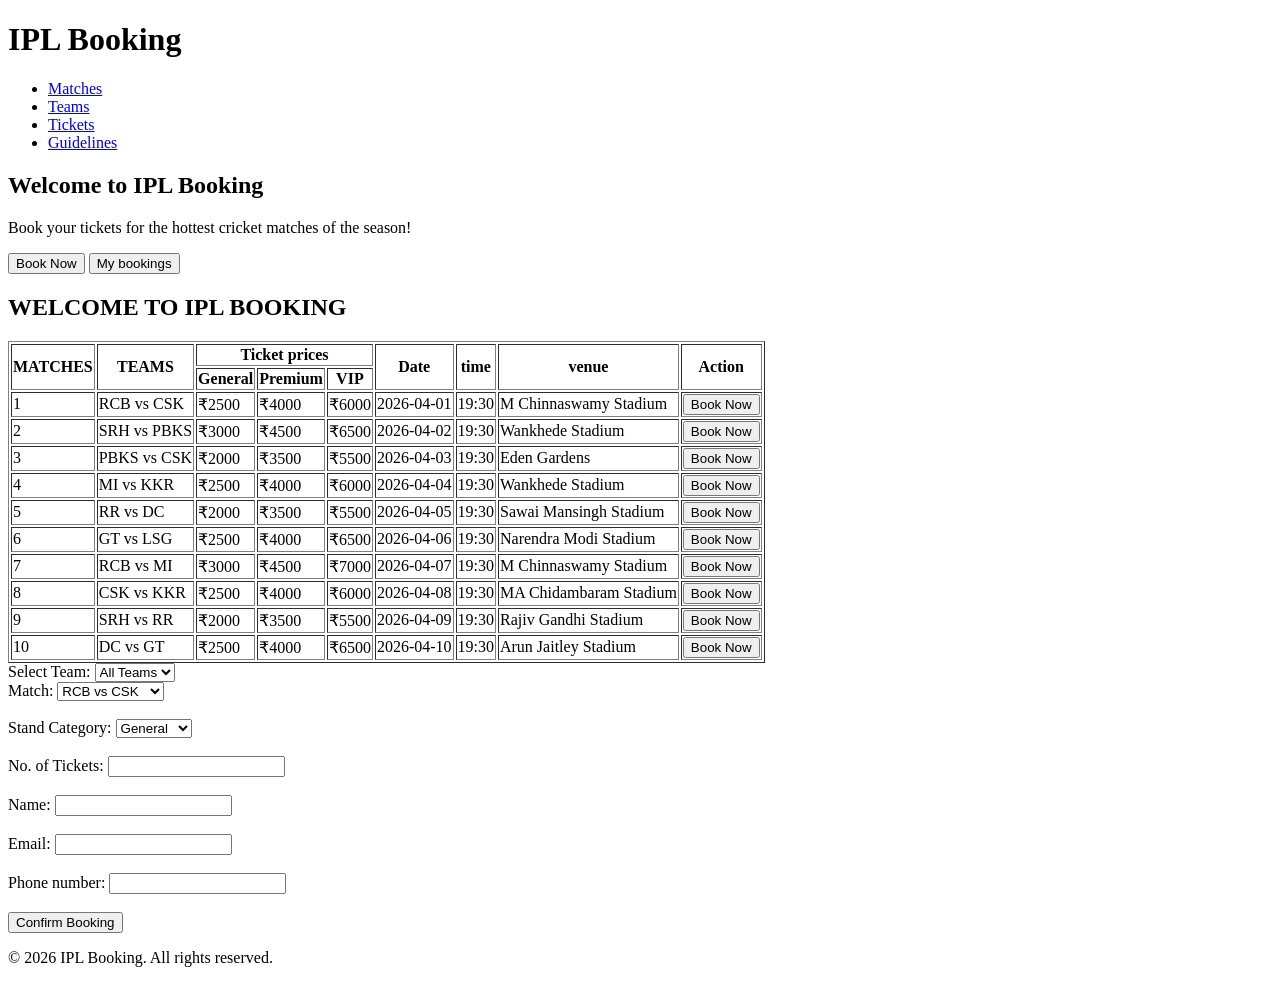
==== index.html @ 7f5c1f7e "Add files via upload" ====
<!DOCTYPE html>
<html lang="en">

<head>
    <meta charset="UTF-8">

    <meta name="viewport" content="width=device-width,
    initial-scale=1.0">

    <title>HOME | IPL Booking</title>
</head>

<body>

    <header>
        <h1>IPL Booking</h1>
    </header>

    <nav>
        <ul>
            <li><a href="matches.html">Matches</a></li>
            <li><a href="teams.html">Teams</a></li>
            <li><a href="tickets.html">Tickets</a></li>
            <li><a href="guidelines.html">Guidelines</a></li>
        </ul>
    </nav>

    <main>

        <div>

            <h2>Welcome to IPL Booking</h2>

            <p>
                Book your tickets for the hottest cricket matches of the season!
            </p>

            <button>Book Now</button>
            <button>My bookings</button>

            <h2>WELCOME TO IPL BOOKING</h2>

            <table border="1">

                <thead>

                    <tr>
                        <th rowspan="2">MATCHES</th>
                        <th rowspan="2">TEAMS</th>
                        <th colspan="3">Ticket prices</th>
                        <th rowspan="2">Date</th>
                        <th rowspan="2">time</th>
                        <th rowspan="2">venue</th>
                        <th rowspan="2">Action</th>
                    </tr>

                    <tr>
                        <th>General</th>
                        <th>Premium</th>
                        <th>VIP</th>
                    </tr>

                </thead>

                <tbody>

                    <tr>
                        <td>1</td>
                        <td>RCB vs CSK</td>
                        <td>₹2500</td>
                        <td>₹4000</td>
                        <td>₹6000</td>
                        <td>2026-04-01</td>
                        <td>19:30</td>
                        <td>M Chinnaswamy Stadium</td>
                        <td><button>Book Now</button></td>
                    </tr>

                    <tr>
                        <td>2</td>
                        <td>SRH vs PBKS</td>
                        <td>₹3000</td>
                        <td>₹4500</td>
                        <td>₹6500</td>
                        <td>2026-04-02</td>
                        <td>19:30</td>
                        <td>Wankhede Stadium</td>
                        <td><button>Book Now</button></td>
                    </tr>

                    <tr>
                        <td>3</td>
                        <td>PBKS vs CSK</td>
                        <td>₹2000</td>
                        <td>₹3500</td>
                        <td>₹5500</td>
                        <td>2026-04-03</td>
                        <td>19:30</td>
                        <td>Eden Gardens</td>
                        <td><button>Book Now</button></td>
                    </tr>

                    <tr>
                        <td>4</td>
                        <td>MI vs KKR</td>
                        <td>₹2500</td>
                        <td>₹4000</td>
                        <td>₹6000</td>
                        <td>2026-04-04</td>
                        <td>19:30</td>
                        <td>Wankhede Stadium</td>
                        <td><button>Book Now</button></td>
                    </tr>

                    <tr>
                        <td>5</td>
                        <td>RR vs DC</td>
                        <td>₹2000</td>
                        <td>₹3500</td>
                        <td>₹5500</td>
                        <td>2026-04-05</td>
                        <td>19:30</td>
                        <td>Sawai Mansingh Stadium</td>
                        <td><button>Book Now</button></td>
                    </tr>

                    <tr>
                        <td>6</td>
                        <td>GT vs LSG</td>
                        <td>₹2500</td>
                        <td>₹4000</td>
                        <td>₹6500</td>
                        <td>2026-04-06</td>
                        <td>19:30</td>
                        <td>Narendra Modi Stadium</td>
                        <td><button>Book Now</button></td>
                    </tr>

                    <tr>
                        <td>7</td>
                        <td>RCB vs MI</td>
                        <td>₹3000</td>
                        <td>₹4500</td>
                        <td>₹7000</td>
                        <td>2026-04-07</td>
                        <td>19:30</td>
                        <td>M Chinnaswamy Stadium</td>
                        <td><button>Book Now</button></td>
                    </tr>

                    <tr>
                        <td>8</td>
                        <td>CSK vs KKR</td>
                        <td>₹2500</td>
                        <td>₹4000</td>
                        <td>₹6000</td>
                        <td>2026-04-08</td>
                        <td>19:30</td>
                        <td>MA Chidambaram Stadium</td>
                        <td><button>Book Now</button></td>
                    </tr>

                    <tr>
                        <td>9</td>
                        <td>SRH vs RR</td>
                        <td>₹2000</td>
                        <td>₹3500</td>
                        <td>₹5500</td>
                        <td>2026-04-09</td>
                        <td>19:30</td>
                        <td>Rajiv Gandhi Stadium</td>
                        <td><button>Book Now</button></td>
                    </tr>

                    <tr>
                        <td>10</td>
                        <td>DC vs GT</td>
                        <td>₹2500</td>
                        <td>₹4000</td>
                        <td>₹6500</td>
                        <td>2026-04-10</td>
                        <td>19:30</td>
                        <td>Arun Jaitley Stadium</td>
                        <td><button>Book Now</button></td>
                    </tr>

                </tbody>

            </table>

            <form>

                <label for="team">Select Team:</label>

                <select id="team" name="team">

                    <option value="all">All Teams</option>
                    <option value="RCB">RCB</option>
                    <option value="CSK">CSK</option>
                    <option value="SRH">SRH</option>
                    <option value="PBKS">PBKS</option>
                    <option value="MI">MI</option>
                    <option value="KKR">KKR</option>
                    <option value="RR">RR</option>
                    <option value="DC">DC</option>
                    <option value="GT">GT</option>
                    <option value="LSG">LSG</option>

                </select>

            </form>

            <form action="/confirm" method="post">

                <label for="match">Match:</label>

                <select id="match" name="match">

                    <option value="01">RCB vs CSK</option>
                    <option value="02">SRH vs PBKS</option>
                    <option value="03">PBKS vs CSK</option>
                    <option value="04">MI vs KKR</option>
                    <option value="05">RR vs DC</option>
                    <option value="06">GT vs LSG</option>
                    <option value="07">RCB vs MI</option>
                    <option value="08">CSK vs KKR</option>
                    <option value="09">SRH vs RR</option>
                    <option value="10">DC vs GT</option>

                </select>

                <br><br>

                <label for="stand">Stand Category:</label>

                <select id="stand" name="stand">

                    <option value="general">General</option>
                    <option value="premium">Premium</option>
                    <option value="vip">VIP</option>

                </select>

                <br><br>

                <label for="tickets">No. of Tickets:</label>

                <input type="number"
                       id="tickets"
                       name="tickets"
                       min="1"
                       required>

                <br><br>

                <label for="name">Name:</label>

                <input type="text"
                       id="name"
                       name="name"
                       required>

                <br><br>

                <label for="email">Email:</label>

                <input type="email"
                       id="email"
                       name="email"
                       required>

                <br><br>

                <label for="phone">Phone number:</label>

                <input type="tel"
                       id="phone"
                       name="phone"
                       maxlength="10"
                       required>

                <br><br>

                <button type="submit">
                    Confirm Booking
                </button>

            </form>

        </div>

    </main>

    <footer>

        <p>
            &copy; 2026 IPL Booking. All rights reserved.
        </p>

    </footer>

</body>

</html>
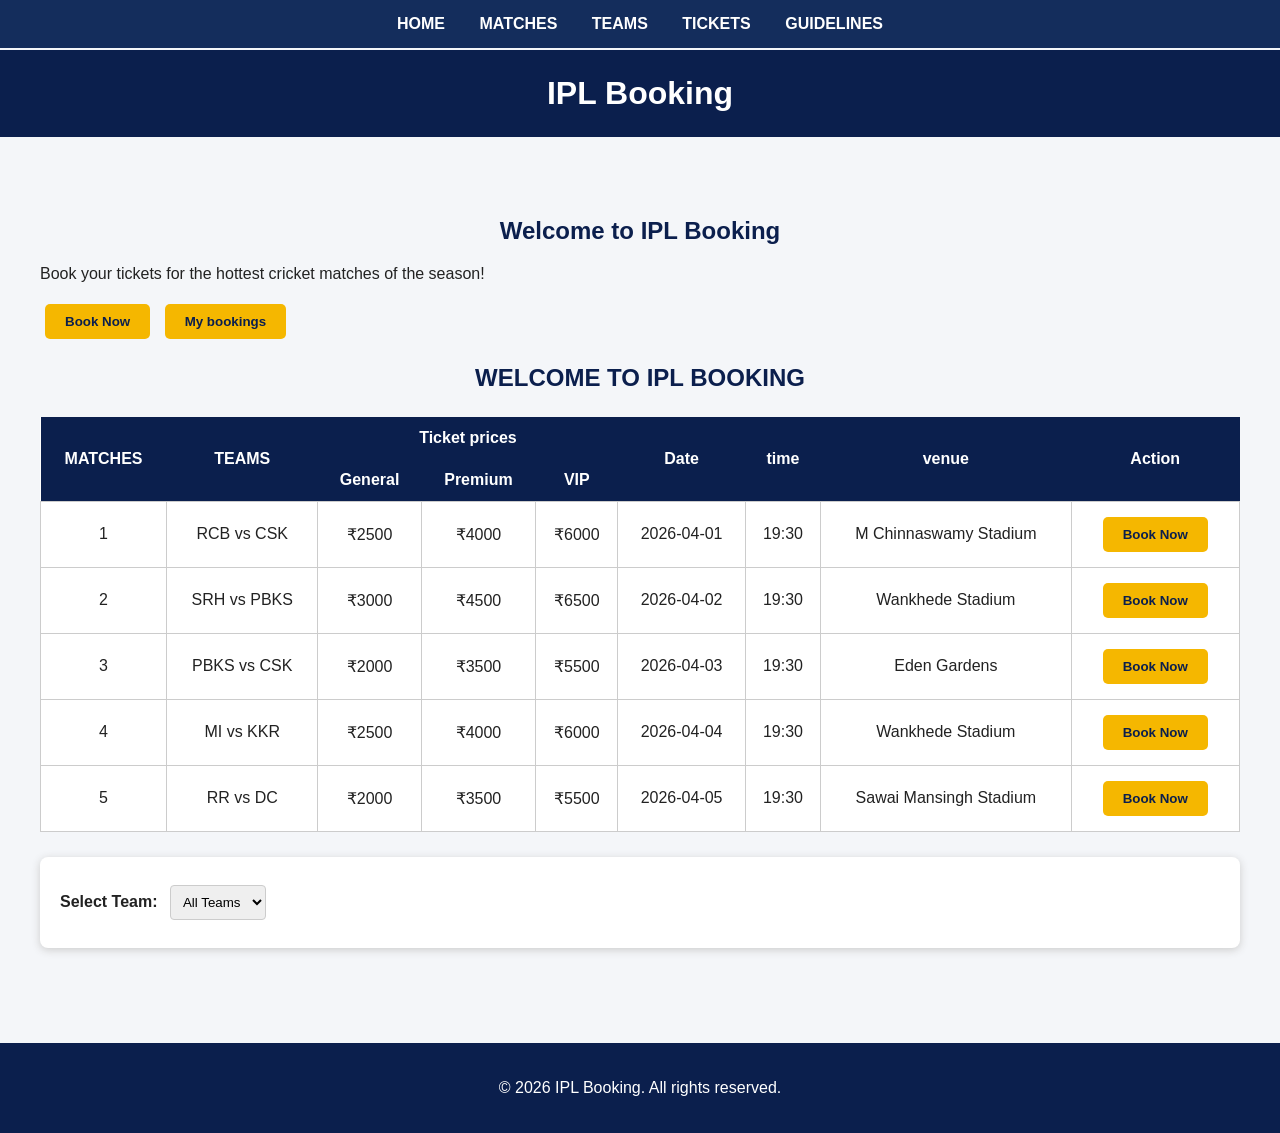
==== commit 1a28bc36: "Add files via upload activity 2" ====
--- a/index.html
+++ b/index.html
@@ -4,11 +4,9 @@
 
 <head>
     <meta charset="UTF-8">
-
-    <meta name="viewport" content="width=device-width,
-    initial-scale=1.0">
-
-    <title>HOME | IPL Booking</title>
+    <meta name="viewport" content="width=device-width,initial-scale=1.0">
+    <title>HOME | IPL BOOKING</title>
+    <link rel="stylesheet" href="styles.css">
 </head>
 
 <body>
@@ -19,10 +17,11 @@
 
     <nav>
         <ul>
-            <li><a href="matches.html">Matches</a></li>
-            <li><a href="teams.html">Teams</a></li>
-            <li><a href="tickets.html">Tickets</a></li>
-            <li><a href="guidelines.html">Guidelines</a></li>
+            <li><a href="index.html">HOME</a></li>
+            <li><a href="matches.html">MATCHES</a></li>
+            <li><a href="teams.html">TEAMS</a></li>
+            <li><a href="tickets.html">TICKETS</a></li>
+            <li><a href="guidelines.html">GUIDELINES</a></li>
         </ul>
     </nav>
 
@@ -32,16 +31,14 @@
 
             <h2>Welcome to IPL Booking</h2>
 
-            <p>
-                Book your tickets for the hottest cricket matches of the season!
-            </p>
+            <p>Book your tickets for the hottest cricket matches of the season!</p>
 
             <button>Book Now</button>
             <button>My bookings</button>
 
             <h2>WELCOME TO IPL BOOKING</h2>
 
-            <table border="1">
+            <table>
 
                 <thead>
 
@@ -125,66 +122,6 @@
                         <td><button>Book Now</button></td>
                     </tr>
 
-                    <tr>
-                        <td>6</td>
-                        <td>GT vs LSG</td>
-                        <td>₹2500</td>
-                        <td>₹4000</td>
-                        <td>₹6500</td>
-                        <td>2026-04-06</td>
-                        <td>19:30</td>
-                        <td>Narendra Modi Stadium</td>
-                        <td><button>Book Now</button></td>
-                    </tr>
-
-                    <tr>
-                        <td>7</td>
-                        <td>RCB vs MI</td>
-                        <td>₹3000</td>
-                        <td>₹4500</td>
-                        <td>₹7000</td>
-                        <td>2026-04-07</td>
-                        <td>19:30</td>
-                        <td>M Chinnaswamy Stadium</td>
-                        <td><button>Book Now</button></td>
-                    </tr>
-
-                    <tr>
-                        <td>8</td>
-                        <td>CSK vs KKR</td>
-                        <td>₹2500</td>
-                        <td>₹4000</td>
-                        <td>₹6000</td>
-                        <td>2026-04-08</td>
-                        <td>19:30</td>
-                        <td>MA Chidambaram Stadium</td>
-                        <td><button>Book Now</button></td>
-                    </tr>
-
-                    <tr>
-                        <td>9</td>
-                        <td>SRH vs RR</td>
-                        <td>₹2000</td>
-                        <td>₹3500</td>
-                        <td>₹5500</td>
-                        <td>2026-04-09</td>
-                        <td>19:30</td>
-                        <td>Rajiv Gandhi Stadium</td>
-                        <td><button>Book Now</button></td>
-                    </tr>
-
-                    <tr>
-                        <td>10</td>
-                        <td>DC vs GT</td>
-                        <td>₹2500</td>
-                        <td>₹4000</td>
-                        <td>₹6500</td>
-                        <td>2026-04-10</td>
-                        <td>19:30</td>
-                        <td>Arun Jaitley Stadium</td>
-                        <td><button>Book Now</button></td>
-                    </tr>
-
                 </tbody>
 
             </table>
@@ -194,7 +131,6 @@
                 <label for="team">Select Team:</label>
 
                 <select id="team" name="team">
-
                     <option value="all">All Teams</option>
                     <option value="RCB">RCB</option>
                     <option value="CSK">CSK</option>
@@ -206,85 +142,7 @@
                     <option value="DC">DC</option>
                     <option value="GT">GT</option>
                     <option value="LSG">LSG</option>
-
                 </select>
-
-            </form>
-
-            <form action="/confirm" method="post">
-
-                <label for="match">Match:</label>
-
-                <select id="match" name="match">
-
-                    <option value="01">RCB vs CSK</option>
-                    <option value="02">SRH vs PBKS</option>
-                    <option value="03">PBKS vs CSK</option>
-                    <option value="04">MI vs KKR</option>
-                    <option value="05">RR vs DC</option>
-                    <option value="06">GT vs LSG</option>
-                    <option value="07">RCB vs MI</option>
-                    <option value="08">CSK vs KKR</option>
-                    <option value="09">SRH vs RR</option>
-                    <option value="10">DC vs GT</option>
-
-                </select>
-
-                <br><br>
-
-                <label for="stand">Stand Category:</label>
-
-                <select id="stand" name="stand">
-
-                    <option value="general">General</option>
-                    <option value="premium">Premium</option>
-                    <option value="vip">VIP</option>
-
-                </select>
-
-                <br><br>
-
-                <label for="tickets">No. of Tickets:</label>
-
-                <input type="number"
-                       id="tickets"
-                       name="tickets"
-                       min="1"
-                       required>
-
-                <br><br>
-
-                <label for="name">Name:</label>
-
-                <input type="text"
-                       id="name"
-                       name="name"
-                       required>
-
-                <br><br>
-
-                <label for="email">Email:</label>
-
-                <input type="email"
-                       id="email"
-                       name="email"
-                       required>
-
-                <br><br>
-
-                <label for="phone">Phone number:</label>
-
-                <input type="tel"
-                       id="phone"
-                       name="phone"
-                       maxlength="10"
-                       required>
-
-                <br><br>
-
-                <button type="submit">
-                    Confirm Booking
-                </button>
 
             </form>
 
@@ -293,11 +151,7 @@
     </main>
 
     <footer>
-
-        <p>
-            &copy; 2026 IPL Booking. All rights reserved.
-        </p>
-
+        <p>&copy; 2026 IPL Booking. All rights reserved.</p>
     </footer>
 
 </body>
--- a/styles.css
+++ b/styles.css
@@ -0,0 +1,187 @@
+
+:root {
+    --primary: #0b1f4d;
+    --accent: #f5b700;
+    --background: #f4f6f9;
+    --text: #222222;
+}
+
+body {
+    margin: 0;
+    font-family: Arial, sans-serif;
+    background-color: var(--background);
+    color: var(--text);
+}
+
+header {
+    background-color: var(--primary);
+    color: white;
+    text-align: center;
+    padding: 25px;
+    margin-top: 50px;
+}
+
+header h1 {
+    margin: 0;
+}
+
+nav {
+    background-color: #142d5c;
+    position: fixed;
+    top: 0;
+    width: 100%;
+    z-index: 10;
+}
+
+nav ul {
+    list-style-type: none;
+    margin: 0;
+    padding: 15px;
+    text-align: center;
+}
+
+nav li {
+    display: inline;
+    margin: 0 15px;
+}
+
+nav a {
+    color: white;
+    text-decoration: none;
+    font-weight: bold;
+}
+
+nav a:hover {
+    color: var(--accent);
+}
+
+main {
+    padding: 40px;
+    margin-top: 20px;
+}
+
+main div {
+    max-width: 1200px;
+    margin: auto;
+}
+
+h2 {
+    color: var(--primary);
+    text-align: center;
+}
+
+h3 {
+    color: var(--primary);
+}
+
+p {
+    font-size: 16px;
+}
+
+button {
+    background-color: var(--accent);
+    color: var(--primary);
+    border: none;
+    padding: 10px 20px;
+    margin: 5px;
+    border-radius: 5px;
+    cursor: pointer;
+    font-weight: bold;
+}
+
+button:hover {
+    background-color: var(--primary);
+    color: white;
+}
+
+table {
+    width: 100%;
+    border-collapse: collapse;
+    background-color: white;
+    margin: 25px 0;
+}
+
+th {
+    background-color: var(--primary);
+    color: white;
+    padding: 12px;
+}
+
+td {
+    padding: 10px;
+    text-align: center;
+    border: 1px solid #cccccc;
+}
+
+tr:hover {
+    background-color: #fff4c2;
+}
+
+form {
+    background-color: white;
+    padding: 20px;
+    margin: 25px 0;
+    border-radius: 8px;
+    box-shadow: 0 2px 8px #cccccc;
+}
+
+label {
+    font-weight: bold;
+}
+
+input,
+select {
+    padding: 8px;
+    margin: 8px;
+    border: 1px solid #cccccc;
+    border-radius: 4px;
+}
+
+aside {
+    background-color: white;
+    padding: 20px;
+    margin: 25px 0;
+    border-radius: 8px;
+    box-shadow: 0 2px 8px #cccccc;
+}
+
+section {
+    background-color: white;
+    padding: 20px;
+    margin: 25px 0;
+    border-radius: 8px;
+    box-shadow: 0 2px 8px #cccccc;
+}
+
+ol {
+    background-color: white;
+    padding: 25px 45px;
+    border-radius: 8px;
+    box-shadow: 0 2px 8px #cccccc;
+}
+
+footer {
+    background-color: var(--primary);
+    color: white;
+    text-align: center;
+    padding: 20px;
+    margin-top: 30px;
+}
+
+@media (max-width: 768px) {
+
+    main {
+        padding: 20px;
+    }
+
+    nav li {
+        display: block;
+        margin: 8px;
+    }
+
+    table {
+        display: block;
+        overflow-x: auto;
+    }
+}
+
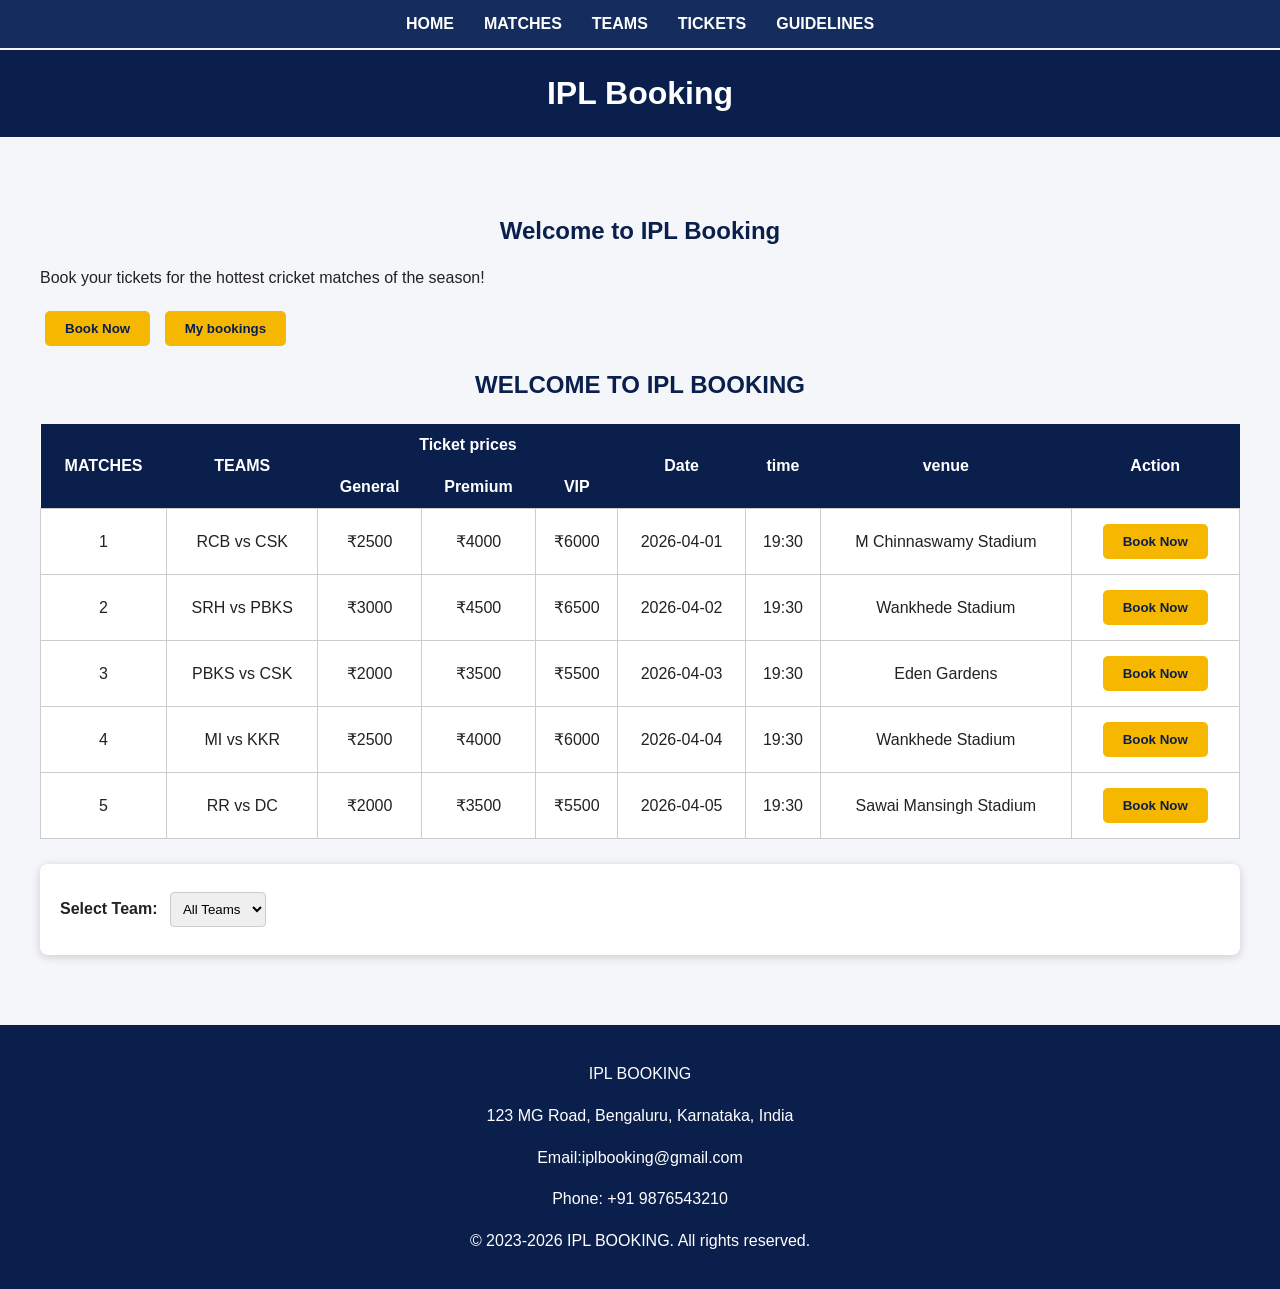
==== commit f54c969f: "Add files via upload Added responsive Flexbox and Grid layout" ====
--- a/index.html
+++ b/index.html
@@ -151,7 +151,10 @@
     </main>
 
     <footer>
-        <p>&copy; 2026 IPL Booking. All rights reserved.</p>
+        <p>IPL BOOKING </p>
+            <p>123 MG Road, Bengaluru, Karnataka, India</p> </p>
+            <p> Email:iplbooking@gmail.com</p>  <p> Phone: +91 9876543210 </p>
+            <p >&copy; 2023-2026 IPL BOOKING. All rights reserved.</p>
     </footer>
 
 </body>
--- a/styles.css
+++ b/styles.css
@@ -1,9 +1,12 @@
-
 :root {
     --primary: #0b1f4d;
     --accent: #f5b700;
     --background: #f4f6f9;
     --text: #222222;
+}
+
+* {
+    box-sizing: border-box;
 }
 
 body {
@@ -37,12 +40,16 @@
     list-style-type: none;
     margin: 0;
     padding: 15px;
-    text-align: center;
+    
+    /* Flexbox */
+    display: flex;
+    justify-content: center;
+    align-items: center;
+    gap: 30px;
 }
 
 nav li {
-    display: inline;
-    margin: 0 15px;
+    margin: 0;
 }
 
 nav a {
@@ -60,7 +67,7 @@
     margin-top: 20px;
 }
 
-main div {
+main > div {
     max-width: 1200px;
     margin: auto;
 }
@@ -76,6 +83,7 @@
 
 p {
     font-size: 16px;
+    line-height: 1.6;
 }
 
 button {
@@ -120,7 +128,6 @@
 form {
     background-color: white;
     padding: 20px;
-    margin: 25px 0;
     border-radius: 8px;
     box-shadow: 0 2px 8px #cccccc;
 }
@@ -140,24 +147,32 @@
 aside {
     background-color: white;
     padding: 20px;
+    border-radius: 8px;
+    box-shadow: 0 2px 8px #cccccc;
+}
+
+section {
+    background-color: white;
+    padding: 20px;
     margin: 25px 0;
     border-radius: 8px;
     box-shadow: 0 2px 8px #cccccc;
 }
 
-section {
-    background-color: white;
-    padding: 20px;
+ol {
+    background-color: white;
+    padding: 25px 45px;
+    border-radius: 8px;
+    box-shadow: 0 2px 8px #cccccc;
+}
+
+/* CSS Grid for booking form and summary */
+
+.booking-container {
+    display: grid;
+    grid-template-columns: 2fr 1fr;
+    gap: 25px;
     margin: 25px 0;
-    border-radius: 8px;
-    box-shadow: 0 2px 8px #cccccc;
-}
-
-ol {
-    background-color: white;
-    padding: 25px 45px;
-    border-radius: 8px;
-    box-shadow: 0 2px 8px #cccccc;
 }
 
 footer {
@@ -168,20 +183,59 @@
     margin-top: 30px;
 }
 
-@media (max-width: 768px) {
+/* Tablet */
+
+@media (max-width: 900px) {
 
     main {
-        padding: 20px;
-    }
-
-    nav li {
-        display: block;
-        margin: 8px;
+        padding: 25px;
+    }
+
+    .booking-container {
+        grid-template-columns: 1fr;
+    }
+}
+
+/* Mobile */
+
+@media (max-width: 600px) {
+
+    nav ul {
+        flex-direction: column;
+        gap: 10px;
+    }
+
+    header {
+        margin-top: 150px;
+    }
+
+    main {
+        padding: 15px;
+    }
+
+    .booking-container {
+        grid-template-columns: 1fr;
     }
 
     table {
         display: block;
         overflow-x: auto;
-    }
-}
-
+        white-space: nowrap;
+    }
+
+    form,
+    aside,
+    section {
+        padding: 15px;
+    }
+
+    input,
+    select {
+        width: 90%;
+        margin: 8px 0;
+    }
+
+    button {
+        padding: 10px 15px;
+    }
+}
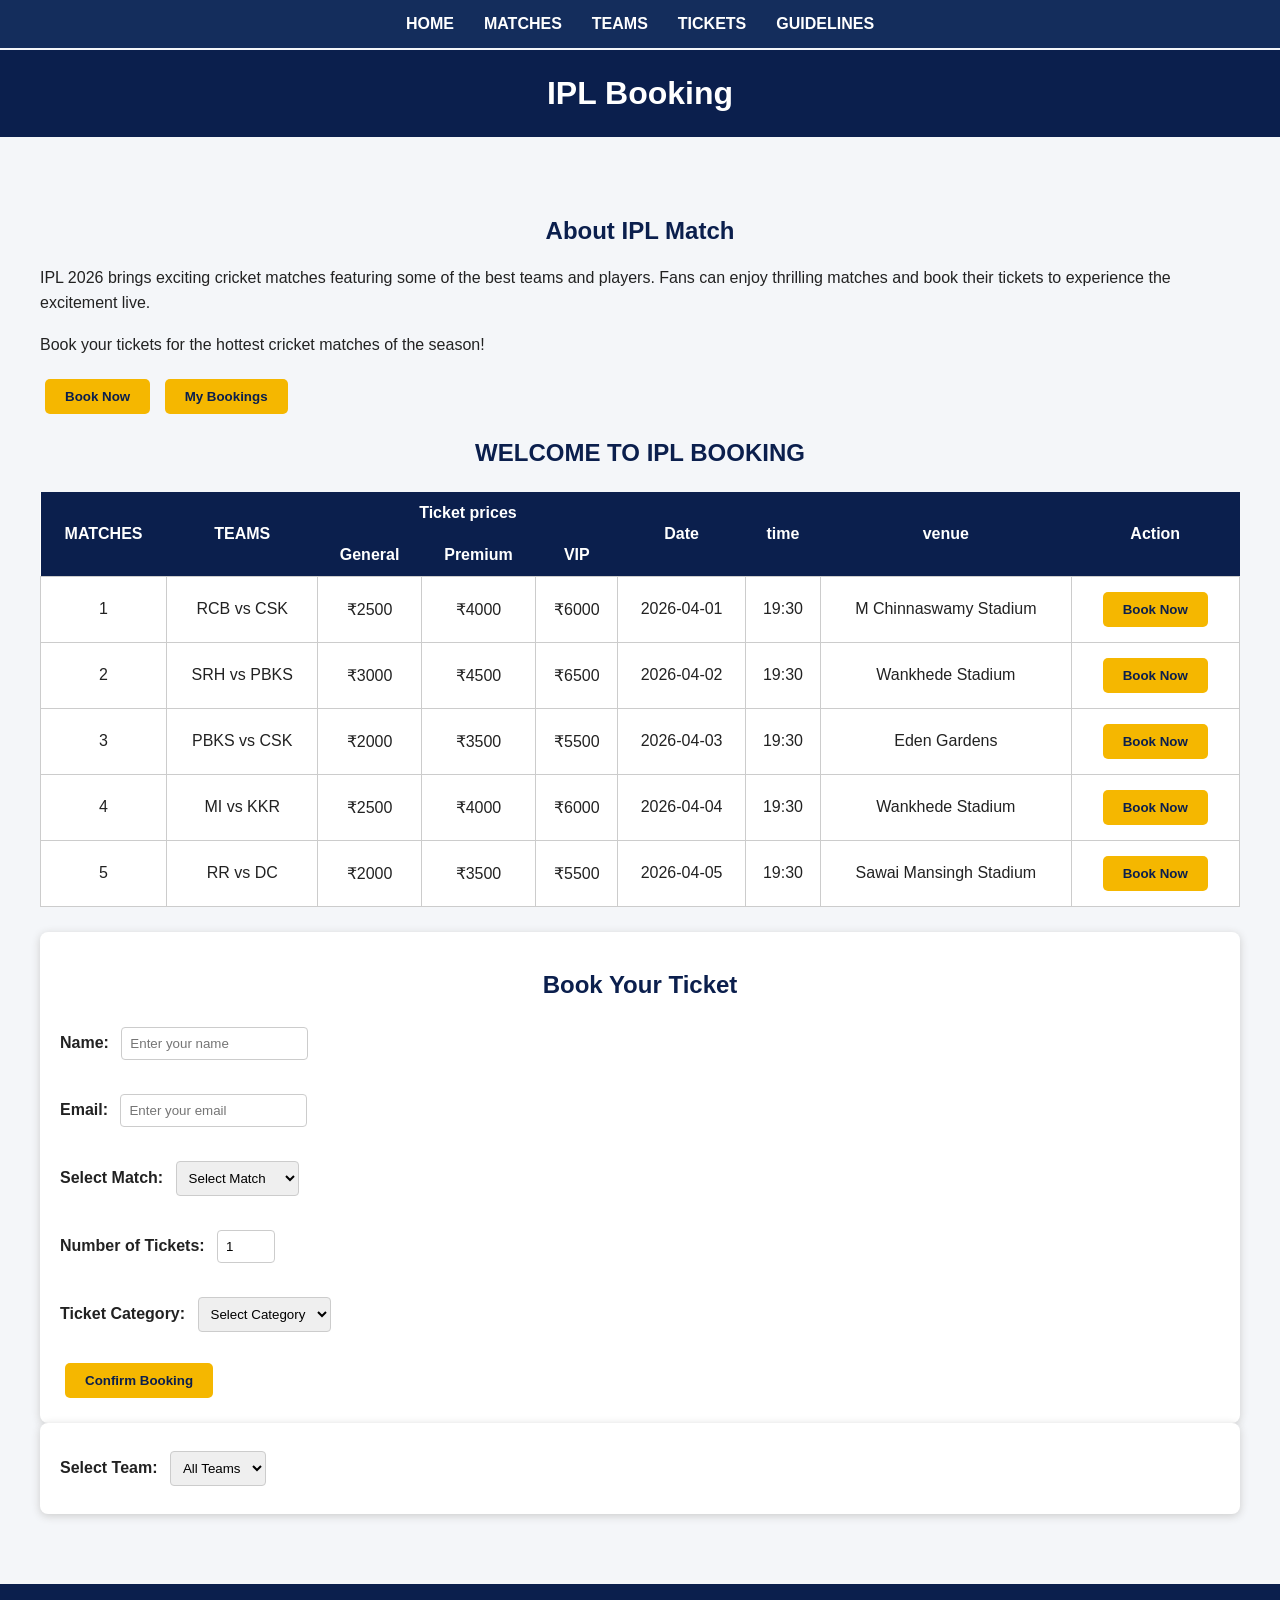
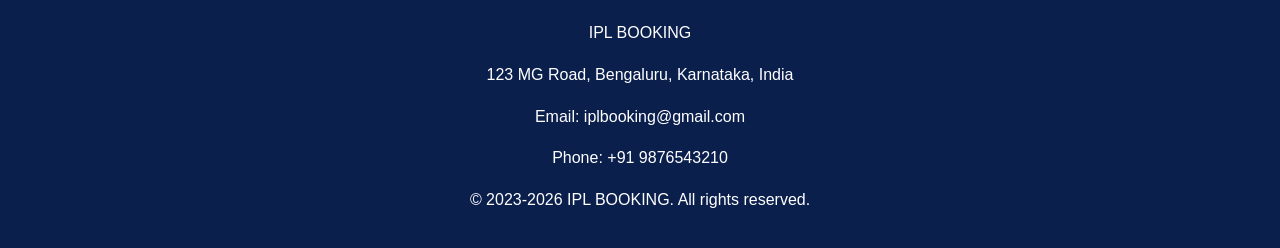
==== commit 520db81d: "activity 5 DOM manipulation" ====
--- a/index.html
+++ b/index.html
@@ -1,4 +1,3 @@
-
 <!DOCTYPE html>
 <html lang="en">
 
@@ -6,6 +5,7 @@
     <meta charset="UTF-8">
     <meta name="viewport" content="width=device-width,initial-scale=1.0">
     <title>HOME | IPL BOOKING</title>
+
     <link rel="stylesheet" href="styles.css">
 </head>
 
@@ -29,14 +29,23 @@
 
         <div>
 
-            <h2>Welcome to IPL Booking</h2>
-
-            <p>Book your tickets for the hottest cricket matches of the season!</p>
-
-            <button>Book Now</button>
-            <button>My bookings</button>
+           <h2>About IPL Match</h2>
+
+                <p id="demo"></p>
+
+
+            <p>
+                Book your tickets for the hottest cricket matches of the season!
+            </p>
+
+            <!-- Added ID for app.js -->
+            <button id="bookBtn">Book Now</button>
+
+            <button id="myBookingsBtn">My Bookings</button>
+
 
             <h2>WELCOME TO IPL BOOKING</h2>
+
 
             <table>
 
@@ -60,6 +69,7 @@
 
                 </thead>
 
+
                 <tbody>
 
                     <tr>
@@ -71,8 +81,14 @@
                         <td>2026-04-01</td>
                         <td>19:30</td>
                         <td>M Chinnaswamy Stadium</td>
-                        <td><button>Book Now</button></td>
-                    </tr>
+
+                        <td>
+                            <button class="matchBookBtn">
+                                Book Now
+                            </button>
+                        </td>
+                    </tr>
+
 
                     <tr>
                         <td>2</td>
@@ -83,8 +99,14 @@
                         <td>2026-04-02</td>
                         <td>19:30</td>
                         <td>Wankhede Stadium</td>
-                        <td><button>Book Now</button></td>
-                    </tr>
+
+                        <td>
+                            <button class="matchBookBtn">
+                                Book Now
+                            </button>
+                        </td>
+                    </tr>
+
 
                     <tr>
                         <td>3</td>
@@ -95,8 +117,14 @@
                         <td>2026-04-03</td>
                         <td>19:30</td>
                         <td>Eden Gardens</td>
-                        <td><button>Book Now</button></td>
-                    </tr>
+
+                        <td>
+                            <button class="matchBookBtn">
+                                Book Now
+                            </button>
+                        </td>
+                    </tr>
+
 
                     <tr>
                         <td>4</td>
@@ -107,8 +135,14 @@
                         <td>2026-04-04</td>
                         <td>19:30</td>
                         <td>Wankhede Stadium</td>
-                        <td><button>Book Now</button></td>
-                    </tr>
+
+                        <td>
+                            <button class="matchBookBtn">
+                                Book Now
+                            </button>
+                        </td>
+                    </tr>
+
 
                     <tr>
                         <td>5</td>
@@ -119,19 +153,162 @@
                         <td>2026-04-05</td>
                         <td>19:30</td>
                         <td>Sawai Mansingh Stadium</td>
-                        <td><button>Book Now</button></td>
+
+                        <td>
+                            <button class="matchBookBtn">
+                                Book Now
+                            </button>
+                        </td>
                     </tr>
 
                 </tbody>
 
             </table>
 
+
+            <!-- Booking Form -->
+
+            <form id="bookingForm">
+
+                <h2>Book Your Ticket</h2>
+
+                <label for="name">
+                    Name:
+                </label>
+
+                <input
+                    type="text"
+                    id="name"
+                    placeholder="Enter your name"
+                    required
+                >
+
+
+                <br><br>
+
+
+                <label for="email">
+                    Email:
+                </label>
+
+                <input
+                    type="email"
+                    id="email"
+                    placeholder="Enter your email"
+                    required
+                >
+
+
+                <br><br>
+
+
+                <label for="match">
+                    Select Match:
+                </label>
+
+                <select id="match" required>
+
+                    <option value="">
+                        Select Match
+                    </option>
+
+                    <option value="RCB vs CSK">
+                        RCB vs CSK
+                    </option>
+
+                    <option value="SRH vs PBKS">
+                        SRH vs PBKS
+                    </option>
+
+                    <option value="PBKS vs CSK">
+                        PBKS vs CSK
+                    </option>
+
+                    <option value="MI vs KKR">
+                        MI vs KKR
+                    </option>
+
+                    <option value="RR vs DC">
+                        RR vs DC
+                    </option>
+
+                </select>
+
+
+                <br><br>
+
+
+                <label for="tickets">
+                    Number of Tickets:
+                </label>
+
+                <input
+                    type="number"
+                    id="tickets"
+                    min="1"
+                    max="10"
+                    value="1"
+                    required
+                >
+
+
+                <br><br>
+
+
+                <label for="category">
+                    Ticket Category:
+                </label>
+
+                <select id="category" required>
+
+                    <option value="">
+                        Select Category
+                    </option>
+
+                    <option value="General">
+                        General
+                    </option>
+
+                    <option value="Premium">
+                        Premium
+                    </option>
+
+                    <option value="VIP">
+                        VIP
+                    </option>
+
+                </select>
+
+
+                <br><br>
+
+
+                <button type="submit">
+                    Confirm Booking
+                </button>
+
+            </form>
+
+
+            <!-- Toast Notification -->
+
+            <div id="toast"></div>
+
+
+            <!-- Team Filter -->
+
             <form>
 
-                <label for="team">Select Team:</label>
+                <label for="team">
+                    Select Team:
+                </label>
 
                 <select id="team" name="team">
-                    <option value="all">All Teams</option>
+
+                    <option value="all">
+                        All Teams
+                    </option>
+
                     <option value="RCB">RCB</option>
                     <option value="CSK">CSK</option>
                     <option value="SRH">SRH</option>
@@ -142,6 +319,7 @@
                     <option value="DC">DC</option>
                     <option value="GT">GT</option>
                     <option value="LSG">LSG</option>
+
                 </select>
 
             </form>
@@ -150,14 +328,32 @@
 
     </main>
 
+
     <footer>
-        <p>IPL BOOKING </p>
-            <p>123 MG Road, Bengaluru, Karnataka, India</p> </p>
-            <p> Email:iplbooking@gmail.com</p>  <p> Phone: +91 9876543210 </p>
-            <p >&copy; 2023-2026 IPL BOOKING. All rights reserved.</p>
+
+        <p>IPL BOOKING</p>
+
+        <p>
+            123 MG Road, Bengaluru, Karnataka, India
+        </p>
+
+        <p>
+            Email: iplbooking@gmail.com
+        </p>
+
+        <p>
+            Phone: +91 9876543210
+        </p>
+
+        <p>
+            &copy; 2023-2026 IPL BOOKING. All rights reserved.
+        </p>
+
     </footer>
 
+
+    <script src="app.js"></script>
+
 </body>
 
-</html>
-
+</html>
--- a/styles.css
+++ b/styles.css
@@ -238,4 +238,20 @@
     button {
         padding: 10px 15px;
     }
-}+}
+
+@import "../node_modules/bootstrap/scss/bootstrap";
+
+#toast {
+display: none;
+position: fixed;
+top: 20px;
+left: 50%;
+transform: translateX(-50%);
+background-color: var(--primary);
+color: white;
+padding: 15px 30px;
+border-radius: 5px;
+z-index: 1000;
+font-weight: bold;
+}
